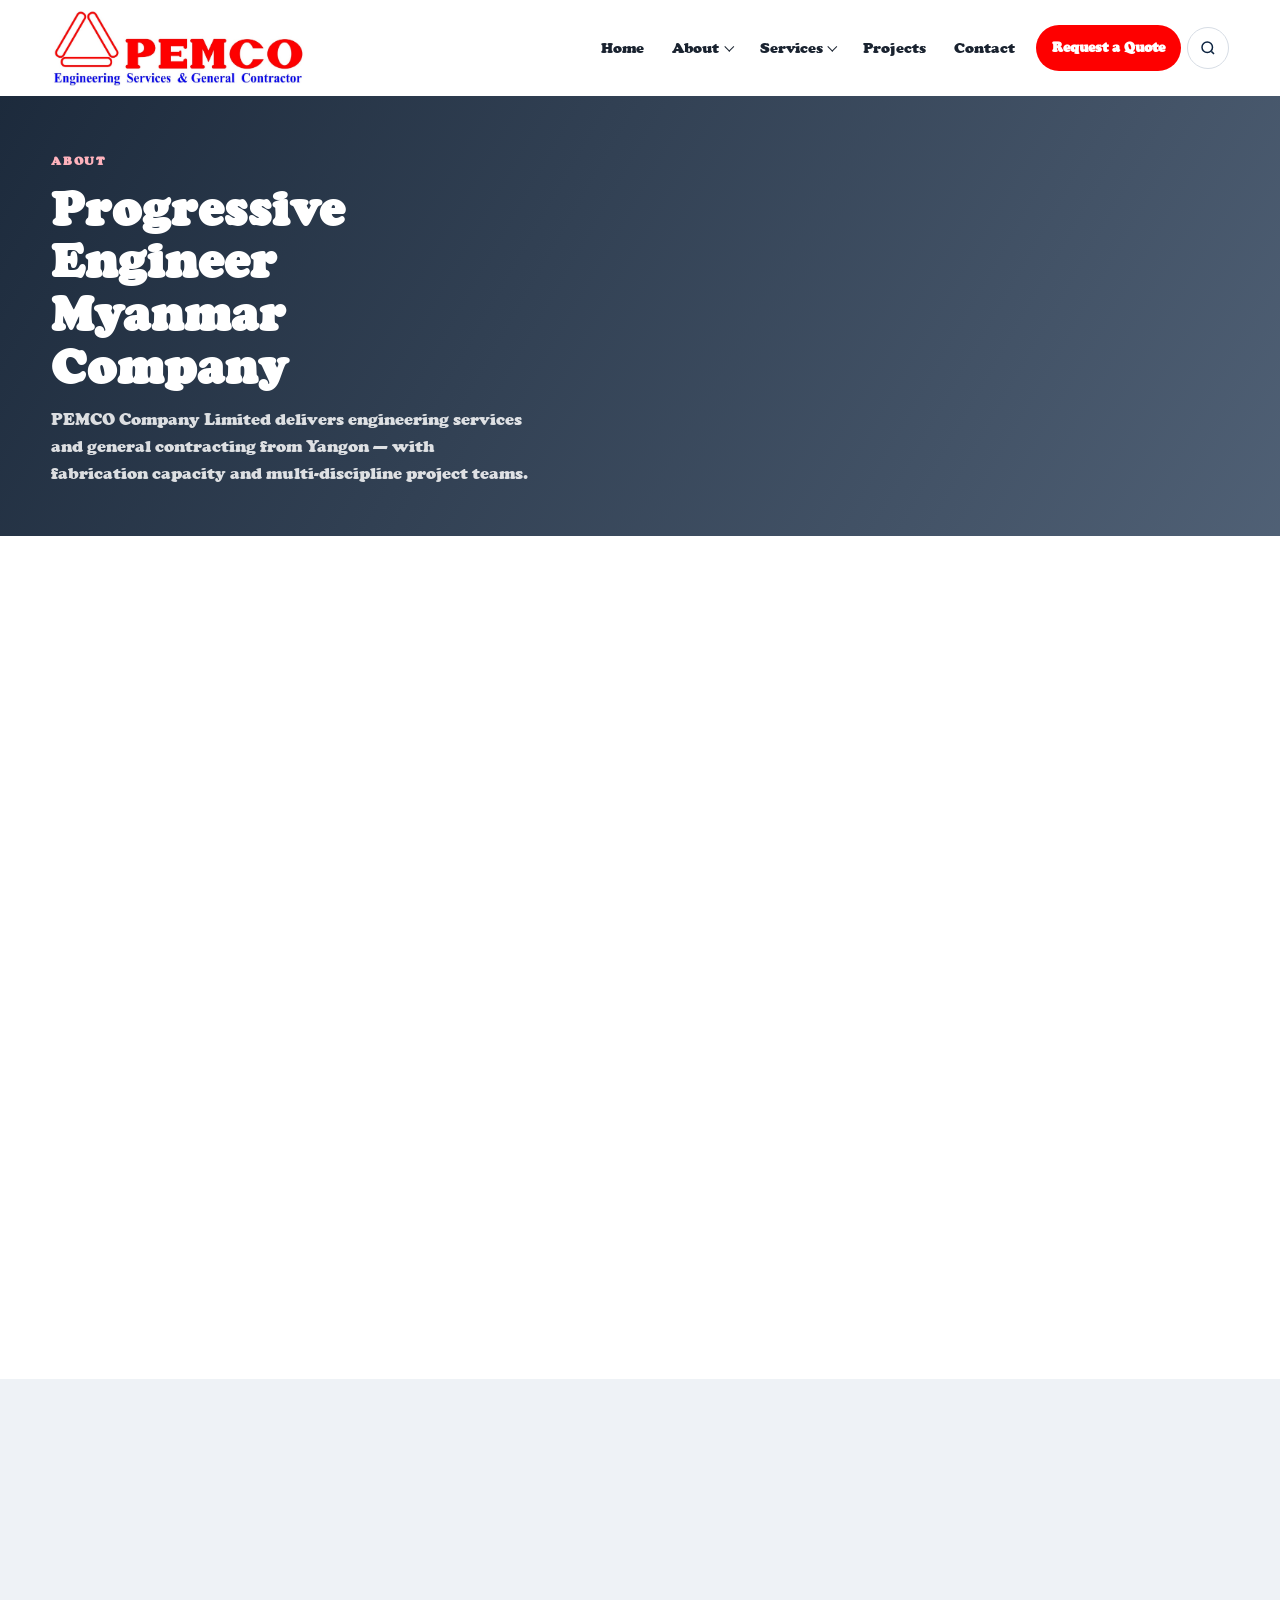
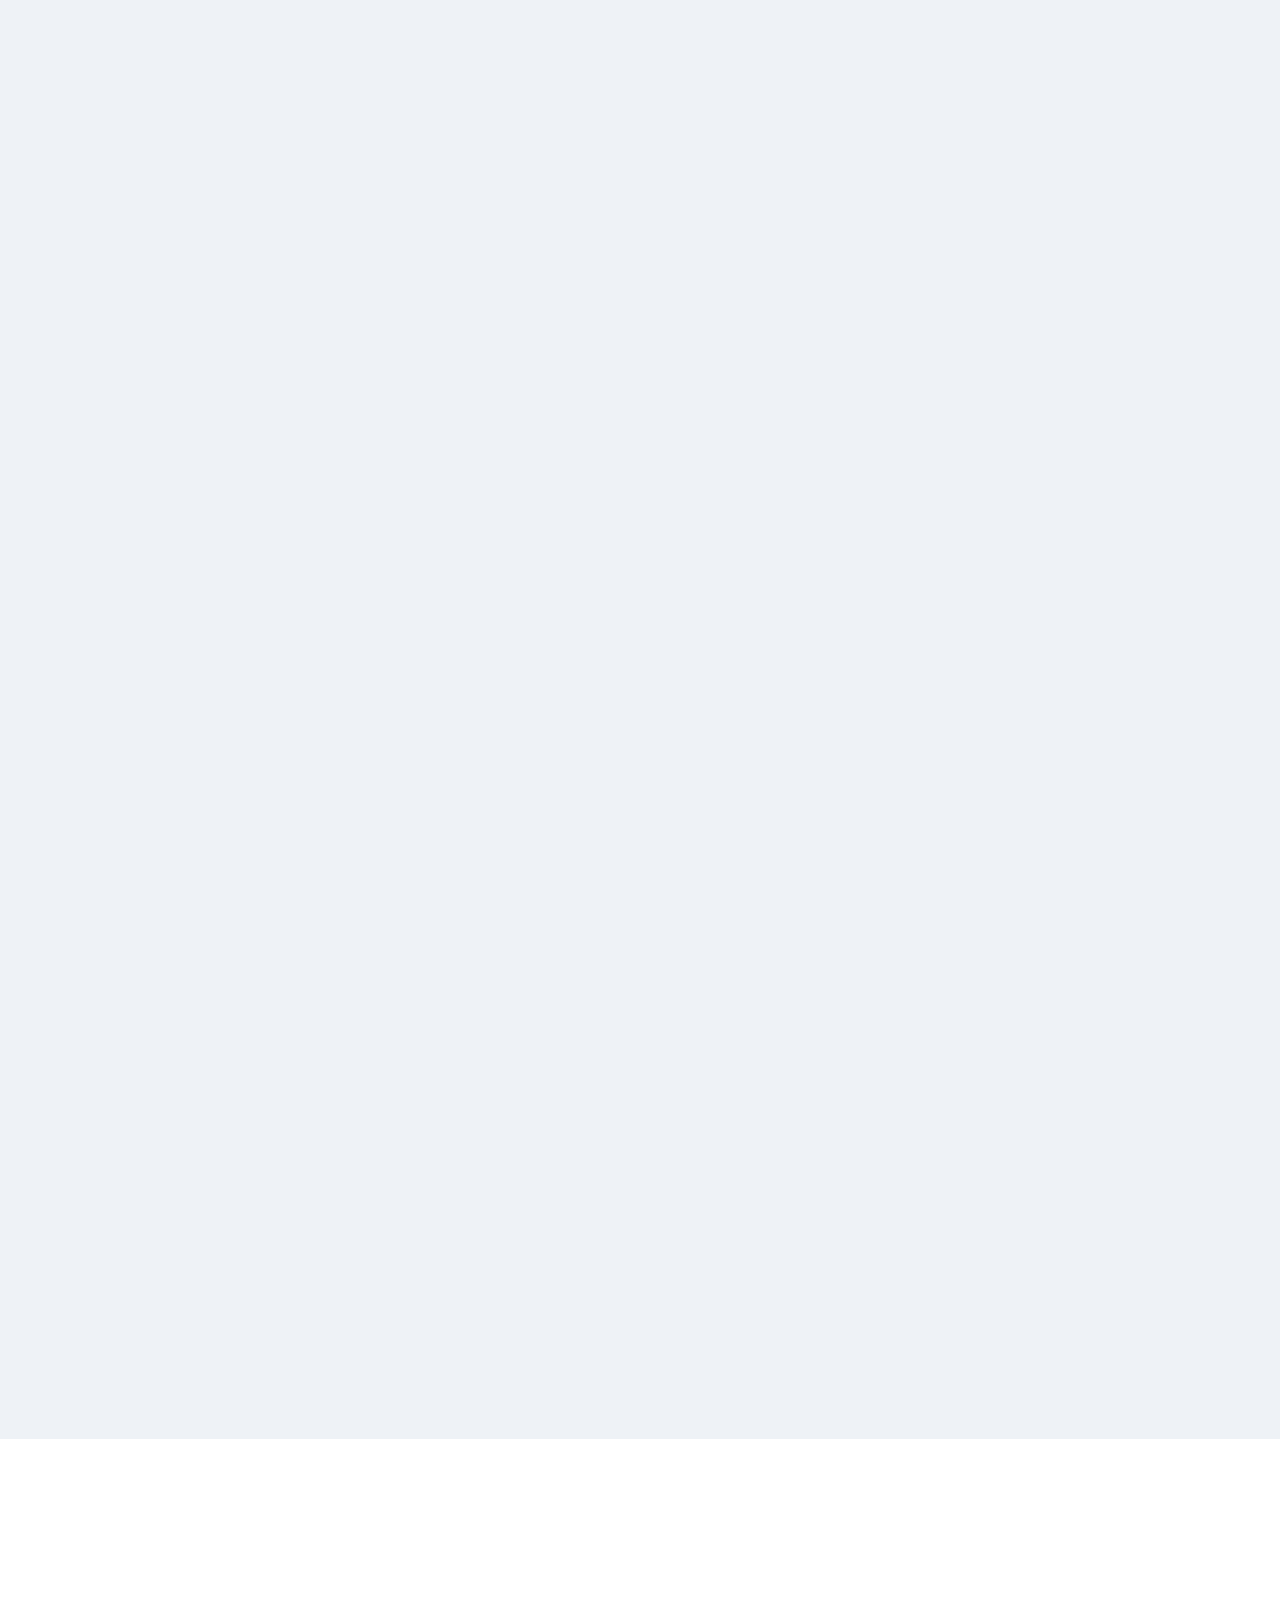
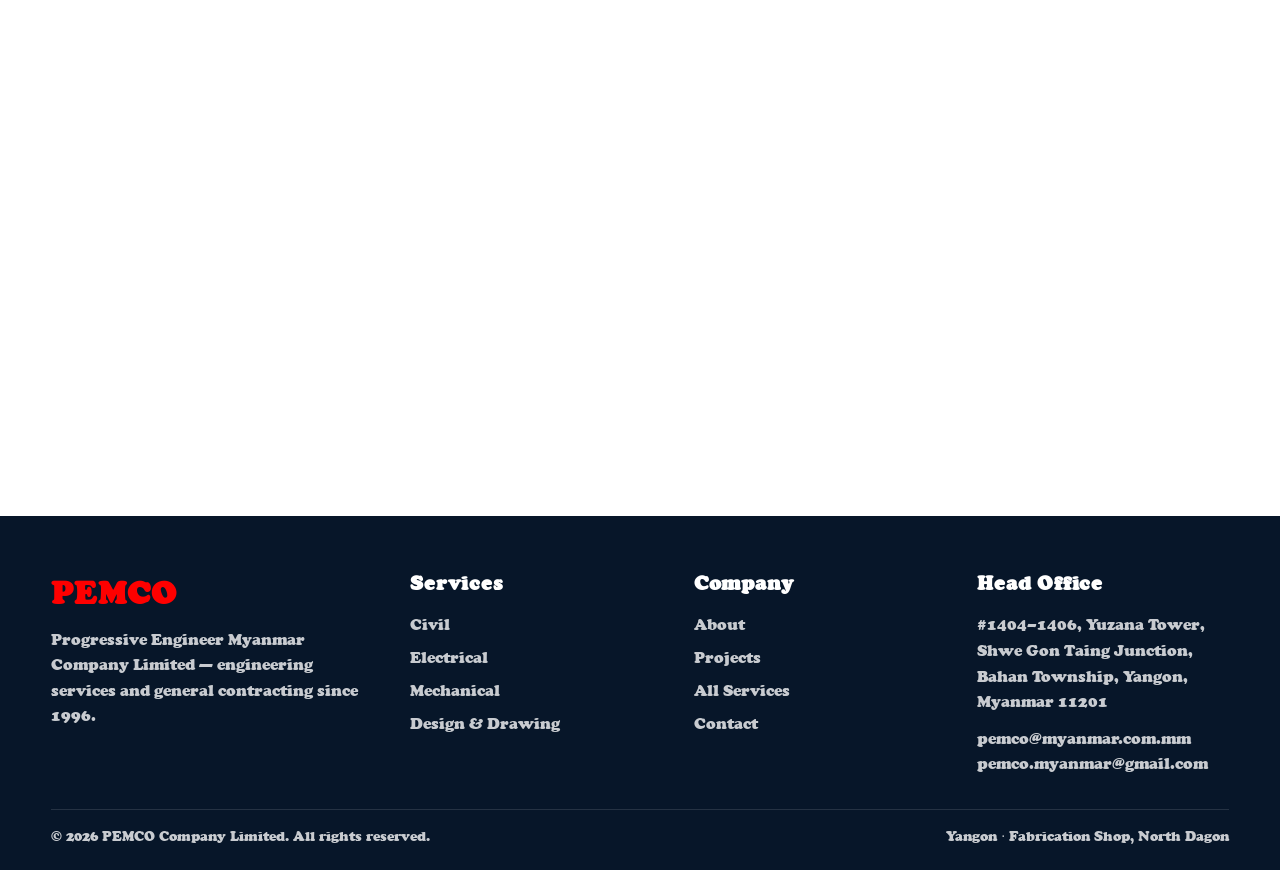
==== about.html @ da933e2b "Match Pam Gold logo red and Cooper Black typography. Sampled brand red #fe0000 from the logo JPG and" ====
<!DOCTYPE html>
<html lang="en">
<head>
<meta charset="UTF-8">
<meta name="viewport" content="width=device-width, initial-scale=1.0">
<title>About PEMCO | Progressive Engineer Myanmar Company</title>
<meta name="description" content="Learn about PEMCO Co., Ltd. — established 1996/1997 in Yangon with electrical, mechanical, civil, design, QS, and renovation capability.">
<link rel="stylesheet" href="assets/css/styles.css?v=20260921a">
</head>
<body>
<a class="sr-only" href="#main">Skip to content</a>
<header class="site-header">
  <div class="container nav-bar">
    <a class="brand" href="index.html" aria-label="PEMCO home">
      <img src="assets/images/pemco-brand-logo.JPG" alt="PEMCO - Engineering Services &amp; General Contractor">
    </a>
    <div class="nav-cluster">
      <nav aria-label="Primary">
        <ul class="nav-links">
          <li><a href="index.html" class="">Home</a></li>
          <li>
            <button type="button" data-dropdown aria-expanded="false" aria-haspopup="true">About <i class="chevron" aria-hidden="true"></i></button>
            <div class="dropdown" role="menu">
              <a href="about.html">Our Company</a>
              <a href="about.html#leadership">Leadership</a>
              <a href="about.html#facilities">Facilities</a>
            </div>
          </li>
          <li>
            <button type="button" data-dropdown aria-expanded="false" aria-haspopup="true" class="">Services <i class="chevron" aria-hidden="true"></i></button>
            <div class="mega" role="menu">
              <div class="mega-col">
                <h4>Core Disciplines</h4>
                <a href="civil.html">Civil Engineering</a>
                <a href="electrical.html">Electrical Engineering</a>
                <a href="mechanical.html">Mechanical Engineering</a>
                <a href="design-drawing.html">Design &amp; Drawing Services</a>
              </div>
              <div class="mega-col">
                <h4>Delivery</h4>
                <a href="quantity-surveyor.html">Quantity Surveyor Services</a>
                <a href="installation-repairs.html">Installation &amp; Repairs</a>
                <a href="renovation.html">Renovation</a>
                <a href="services.html">All Services</a>
              </div>
            </div>
          </li>
          <li><a href="projects.html" class="">Projects</a></li>
          <li><a href="contact.html" class="">Contact</a></li>
          <li><a class="cta-nav" href="contact.html">Request a Quote</a></li>
        </ul>
      </nav>
      <button class="icon-btn" type="button" data-search-open aria-label="Search site">
        <svg viewBox="0 0 24 24" fill="none" stroke="currentColor" stroke-width="2" aria-hidden="true"><circle cx="11" cy="11" r="7"/><path d="m20 20-3.5-3.5"/></svg>
      </button>
      <button class="icon-btn menu-toggle" type="button" aria-label="Open menu" aria-expanded="false">
        <svg viewBox="0 0 24 24" fill="none" stroke="currentColor" stroke-width="2" aria-hidden="true"><path d="M4 7h16M4 12h16M4 17h16"/></svg>
      </button>
    </div>
  </div>
</header>

<div class="search-overlay" aria-hidden="true">
  <div class="search-panel" role="dialog" aria-modal="true" aria-label="Site search">
    <div class="search-bar">
      <svg viewBox="0 0 24 24" fill="none" stroke="currentColor" stroke-width="2" aria-hidden="true"><circle cx="11" cy="11" r="7"/><path d="m20 20-3.5-3.5"/></svg>
      <input id="site-search" type="search" placeholder="Search services, projects, drawings…" autocomplete="off">
      <button class="search-close" type="button" data-search-close aria-label="Close search">✕</button>
    </div>
    <div id="search-results" class="search-results"></div>
  </div>
</div>

<main id="main">
  <section class="page-hero" style="--page-bg:url('../images/office.jpg')">
    <div class="container">
      <span class="eyebrow" style="color:#ffb3bd">About</span>
      <h1>Progressive Engineer Myanmar Company</h1>
      <p>PEMCO Company Limited delivers engineering services and general contracting from Yangon — with fabrication capacity and multi-discipline project teams.</p>
    </div>
  </section>

  <section class="section">
    <div class="container content-grid">
      <div class="content-block reveal">
        <h2>Company profile</h2>
        <p>PEMCO Co., Ltd. (Progressive Engineer Myanmar Company) was established in the mid-1990s and operates as an engineering services and general contractor serving industrial, commercial, power, and infrastructure clients.</p>
        <p>Our organization includes Construction, Electrical, Mechanical, Civil, Engineering Service, Renovation, Design &amp; Drawing, Quantity Surveying, Quality Control, and Safety Administration functions.</p>
        <ul class="detail-list">
          <li><b>01</b><span><strong>Company</strong><br>PEMCO Co., Ltd. (Progressive Engineer Myanmar Company)</span></li>
          <li><b>02</b><span><strong>Established</strong><br>1996 / 1997 · Yangon, Myanmar</span></li>
          <li><b>03</b><span><strong>Head Office</strong><br>#1404, 1405, 1406 Yuzana Tower, Shwe Gon Taing Junction, Bahan Township, Yangon 11201</span></li>
          <li><b>04</b><span><strong>Fabrication Shop</strong><br>E(12), D(14), Economic Development Zone, North Dagon Township, Yangon</span></li>
        </ul>
      </div>
      <aside class="side-panel reveal">
        <h3>Connect with PEMCO</h3>
        <p>Speak with our team about project delivery, fabrication, and multi-discipline engineering support.</p>
        <ul>
          <li>Head office in Bahan Township, Yangon</li>
          <li>Fabrication shop in North Dagon</li>
          <li>Multi-discipline project teams</li>
        </ul>
        <a class="btn btn-primary" href="contact.html">Contact leadership team</a>
      </aside>
    </div>
  </section>

  
  <section class="section section-tone" id="leadership">
    <div class="container">
      <div class="section-head reveal">
        <span class="eyebrow">Leadership</span>
        <h2>Board and management</h2>
        <p>PEMCO is guided by an experienced leadership team across construction and engineering delivery.</p>
      </div>
      <div class="leadership-grid">
        
        <article class="leader-card reveal">
          <div class="leader-photo">
            <img src="assets/images/leadership/U Nay Soe Aung.jpg" alt="U Nay Soe Aung" loading="lazy">
          </div>
          <h3>U Nay Soe Aung</h3>
          <p class="leader-title">Managing Director</p>
        </article>
        <article class="leader-card reveal">
          <div class="leader-photo">
            <img src="assets/images/leadership/U Aung Ko.jpg" alt="U Aung Ko" loading="lazy">
          </div>
          <h3>U Aung Ko</h3>
          <p class="leader-title">General Manager</p>
        </article>
        <article class="leader-card reveal">
          <div class="leader-photo">
            <img src="assets/images/leadership/U Yin Sein.jpg" alt="U Yin Sein" loading="lazy">
          </div>
          <h3>U Yin Sein</h3>
          <p class="leader-title">Board of Director</p>
        </article>
        <article class="leader-card reveal">
          <div class="leader-photo">
            <img src="assets/images/leadership/U Aung Aung Kyaw.jpg" alt="U Aung Aung Kyaw" loading="lazy">
          </div>
          <h3>U Aung Aung Kyaw</h3>
          <p class="leader-title">Board of Director</p>
        </article>
        <article class="leader-card reveal">
          <div class="leader-photo">
            <img src="assets/images/leadership/U Ye Htut Aye.jpg" alt="U Ye Htut Aye" loading="lazy">
          </div>
          <h3>U Ye Htut Aye</h3>
          <p class="leader-title">Board of Director</p>
        </article>
        <article class="leader-card reveal">
          <div class="leader-photo">
            <img src="assets/images/leadership/U Khin Maung Lin.jpg" alt="U Khin Maung Lin" loading="lazy">
          </div>
          <h3>U Khin Maung Lin</h3>
          <p class="leader-title">Board of Director</p>
        </article>
        <article class="leader-card reveal">
          <div class="leader-photo">
            <img src="assets/images/leadership/U Htun Htun Oo.jpg" alt="U Htun Htun Oo" loading="lazy">
          </div>
          <h3>U Htun Htun Oo</h3>
          <p class="leader-title">Board of Director</p>
        </article>
        <article class="leader-card reveal">
          <div class="leader-photo">
            <img src="assets/images/leadership/U Saw Yan Aung Thein.jpg" alt="U Saw Yan Aung Thein" loading="lazy">
          </div>
          <h3>U Saw Yan Aung Thein</h3>
          <p class="leader-title">Board of Director</p>
        </article>
        <article class="leader-card reveal">
          <div class="leader-photo">
            <img src="assets/images/leadership/U Ko Ko Naing.jpg" alt="U Ko Ko Naing" loading="lazy">
          </div>
          <h3>U Ko Ko Naing</h3>
          <p class="leader-title">Board of Director</p>
        </article>
      </div>
    </div>
  </section>


  <section class="section" id="facilities">
    <div class="container split">
      <div class="split-media reveal" style="background-image:url('assets/images/hero.jpg')"></div>
      <div class="split-copy reveal">
        <span class="eyebrow">Facilities</span>
        <h2>Office, fabrication, and site delivery</h2>
        <p>Head office operations in Bahan Township support project management, design, QS, and commercial coordination.</p>
        <p>Our North Dagon fabrication shop supports steel structure, tank, and related mechanical fabrication ahead of site installation.</p>
        <ul class="split-list">
          <li>Head Office tel: +95-1-559678 / 559751 / 554885</li>
          <li>Additional lines: +95-1-558446 · +95-9-454241563 · +95-9-977126591</li>
          <li>Fabrication shop tel: +95-1-586054</li>
          <li>Email: pemco@myanmar.com.mm · pemco.myanmar@gmail.com</li>
        </ul>
      </div>
    </div>
  </section>
</main>

<footer class="site-footer">
  <div class="container footer-grid">
    <div class="footer-brand">
      <strong>PEMCO</strong>
      <p>Progressive Engineer Myanmar Company Limited — engineering services and general contracting since 1996.</p>
    </div>
    <div>
      <h3>Services</h3>
      <div class="footer-links">
        <a href="civil.html">Civil</a>
        <a href="electrical.html">Electrical</a>
        <a href="mechanical.html">Mechanical</a>
        <a href="design-drawing.html">Design &amp; Drawing</a>
      </div>
    </div>
    <div>
      <h3>Company</h3>
      <div class="footer-links">
        <a href="about.html">About</a>
        <a href="projects.html">Projects</a>
        <a href="services.html">All Services</a>
        <a href="contact.html">Contact</a>
      </div>
    </div>
    <div>
      <h3>Head Office</h3>
      <p>#1404–1406, Yuzana Tower, Shwe Gon Taing Junction, Bahan Township, Yangon, Myanmar 11201</p>
      <p style="margin-top:.7rem"><a href="mailto:pemco@myanmar.com.mm">pemco@myanmar.com.mm</a><br><a href="mailto:pemco.myanmar@gmail.com">pemco.myanmar@gmail.com</a></p>
    </div>
  </div>
  <div class="container footer-bottom">
    <span>© 2026 PEMCO Company Limited. All rights reserved.</span>
    <span>Yangon · Fabrication Shop, North Dagon</span>
  </div>
</footer>

<div class="project-modal" id="project-modal" aria-hidden="true" role="dialog" aria-modal="true" aria-label="Project photo gallery">
  <div class="project-modal-backdrop" data-modal-close></div>
  <div class="project-modal-dialog">
    <div class="project-modal-header">
      <div class="project-modal-info">
        <h3 id="project-modal-title">Project Title</h3>
        <p id="project-modal-desc">Project Description</p>
      </div>
      <div class="project-modal-actions">
        <span class="project-modal-counter" id="project-modal-counter">1 / 1</span>
        <button class="project-modal-close" type="button" data-modal-close aria-label="Close photo gallery">✕</button>
      </div>
    </div>
    <div class="project-modal-body">
      <button class="project-modal-nav prev" type="button" id="project-modal-prev" aria-label="Previous photo">
        <svg viewBox="0 0 24 24" fill="none" stroke="currentColor" stroke-width="2" aria-hidden="true"><path d="M15 18l-6-6 6-6"/></svg>
      </button>
      <div class="project-modal-stage" id="project-modal-stage">
        <img id="project-modal-img" src="" alt="Project photo">
      </div>
      <button class="project-modal-nav next" type="button" id="project-modal-next" aria-label="Next photo">
        <svg viewBox="0 0 24 24" fill="none" stroke="currentColor" stroke-width="2" aria-hidden="true"><path d="M9 18l6-6-6-6"/></svg>
      </button>
    </div>
    <div class="project-modal-footer">
      <div class="project-modal-thumbs" id="project-modal-thumbs"></div>
    </div>
  </div>
</div>

<script src="assets/js/search-data.js"></script>
<script src="assets/js/main.js?v=20260829b"></script>
</body>
</html>
---- assets/css/styles.css ----
/* PEMCO Engineering — site styles */
@font-face {
  font-family: "Cooper Black";
  font-style: normal;
  font-weight: 400;
  font-display: swap;
  src: local("Cooper Black"), url("../fonts/CooperBlack.woff") format("woff");
}

:root {
  --navy: #0c2340;
  --navy-deep: #071629;
  --navy-mid: #16365f;
  --red: #fe0000;
  --red-dark: #c60000;
  --steel: #5b6b7c;
  --ink: #1a2330;
  --muted: #5f6d7b;
  --line: #d7dde5;
  --fog: #eef2f6;
  --white: #ffffff;
  --sand: #f7f5f2;
  --max: 1180px;
  --header-h: 96px;
  --radius: 4px;
  --ease: cubic-bezier(.22, 1, .36, 1);
  --shadow: 0 18px 40px rgba(7, 22, 41, .14);
  --font-display: "Cooper Black", "Cooper Bt", Georgia, serif;
  --font-body: "Cooper Black", "Cooper Bt", Georgia, serif;
}

*,
*::before,
*::after {
  box-sizing: border-box;
  margin: 0;
  padding: 0;
}

html {
  scroll-behavior: smooth;
}

body {
  font-family: var(--font-body);
  color: var(--ink);
  background: var(--white);
  line-height: 1.6;
  overflow-x: hidden;
}

img {
  max-width: 100%;
  display: block;
}

a {
  color: inherit;
  text-decoration: none;
}

button,
input,
textarea,
select {
  font: inherit;
}

ul {
  list-style: none;
}

.container {
  width: min(92%, var(--max));
  margin-inline: auto;
}

.sr-only {
  position: absolute;
  width: 1px;
  height: 1px;
  padding: 0;
  margin: -1px;
  overflow: hidden;
  clip: rect(0, 0, 0, 0);
  border: 0;
}

/* Header */
.site-header {
  position: fixed;
  inset: 0 0 auto;
  z-index: 1000;
  height: var(--header-h);
  background: var(--white);
  border-bottom: 1px solid transparent;
  transition: border-color .25s ease, box-shadow .25s ease;
  animation: header-drop 0.8s cubic-bezier(0.16, 1, 0.3, 1) forwards;
}

@keyframes header-drop {
  from {
    transform: translateY(-100%);
    opacity: 0;
  }
  to {
    transform: translateY(0);
    opacity: 1;
  }
}

.site-header.is-scrolled {
  border-bottom-color: var(--line);
  box-shadow: 0 8px 24px rgba(7, 22, 41, .06);
}

.nav-bar {
  height: var(--header-h);
  display: flex;
  align-items: center;
  justify-content: space-between;
  gap: 1rem;
}

.brand {
  display: flex;
  align-items: center;
  gap: .7rem;
  min-width: 0;
}

.brand img {
  height: 76px;
  width: auto;
  max-width: 320px;
  object-fit: contain;
  display: block;
  background: transparent;
}

.brand-text {
  display: flex;
  flex-direction: column;
  line-height: 1.05;
}

.brand-text strong {
  font-family: var(--font-display);
  font-size: 1.85rem;
  font-weight: 700;
  letter-spacing: .04em;
  color: var(--red);
}

.brand-text span {
  font-size: .68rem;
  color: var(--navy);
  font-weight: 600;
  letter-spacing: .02em;
}

.nav-cluster {
  display: flex;
  align-items: center;
  gap: .35rem;
}

.nav-links {
  display: flex;
  align-items: center;
  gap: .15rem;
}

.nav-links > li {
  position: relative;
}

.nav-links a,
.nav-links button {
  display: inline-flex;
  align-items: center;
  gap: .35rem;
  padding: .55rem .8rem;
  border: 0;
  background: none;
  color: var(--ink);
  font-size: .95rem;
  font-weight: 500;
  cursor: pointer;
  transition: color .2s ease;
}

.nav-links a:hover,
.nav-links button:hover,
.nav-links a.is-active,
.nav-links .has-open > button {
  color: var(--red);
}

.chevron {
  width: .45rem;
  height: .45rem;
  border-right: 1.5px solid currentColor;
  border-bottom: 1.5px solid currentColor;
  transform: rotate(45deg) translateY(-1px);
  transition: transform .2s ease;
}

.has-open .chevron {
  transform: rotate(225deg) translateY(-1px);
}

.dropdown,
.mega {
  position: absolute;
  top: calc(100% + .4rem);
  left: 0;
  min-width: 220px;
  background: var(--white);
  border: 1px solid var(--line);
  box-shadow: var(--shadow);
  padding: .7rem;
  opacity: 0;
  visibility: hidden;
  transform: translateY(.4rem);
  transition: opacity .2s ease, transform .2s var(--ease), visibility .2s;
  z-index: 20;
}

.mega {
  left: auto;
  right: 0;
  width: min(720px, 82vw);
  display: grid;
  grid-template-columns: repeat(2, 1fr);
  gap: .4rem 1.2rem;
  padding: 1rem 1.1rem;
}

.dropdown.open,
.mega.open {
  opacity: 1;
  visibility: visible;
  transform: translateY(0);
}

.dropdown a,
.mega a {
  display: block;
  padding: .55rem .65rem;
  font-size: .92rem;
  color: var(--ink);
  border-radius: var(--radius);
}

.dropdown a:hover,
.mega a:hover {
  background: var(--fog);
  color: var(--red);
}

.mega-col h4 {
  font-family: var(--font-display);
  font-size: 1rem;
  letter-spacing: .06em;
  text-transform: uppercase;
  color: var(--red);
  padding: .35rem .65rem .5rem;
}

.icon-btn {
  width: 42px;
  height: 42px;
  border: 1px solid var(--line);
  background: var(--white);
  color: var(--navy);
  display: inline-grid;
  place-items: center;
  cursor: pointer;
  border-radius: 999px;
  transition: background .2s ease, color .2s ease, border-color .2s ease;
}

.icon-btn:hover,
.icon-btn[aria-expanded="true"] {
  background: var(--navy);
  border-color: var(--navy);
  color: var(--white);
}

.icon-btn svg {
  width: 18px;
  height: 18px;
}

.menu-toggle {
  display: none;
}

.nav-links .cta-nav {
  display: inline-flex;
  align-items: center;
  margin-left: .35rem;
  padding: .7rem 1rem;
  background: var(--red);
  color: var(--white);
  font-weight: 600;
  font-size: .9rem;
  border-radius: 999px;
  transition: background .2s ease, color .2s ease;
}

.nav-links .cta-nav:hover,
.nav-links .cta-nav:focus-visible {
  background: var(--red-dark);
  color: var(--white);
}

/* Search overlay */
.search-overlay {
  position: fixed;
  inset: 0;
  z-index: 1200;
  background: rgba(7, 22, 41, .72);
  backdrop-filter: blur(6px);
  display: none;
  padding: 8vh 1.2rem 2rem;
}

.search-overlay.open {
  display: block;
}

.search-panel {
  width: min(760px, 100%);
  margin: 0 auto;
  background: var(--white);
  border-radius: 8px;
  overflow: hidden;
  box-shadow: var(--shadow);
  animation: rise .35s var(--ease);
}

@keyframes rise {
  from { opacity: 0; transform: translateY(12px); }
  to { opacity: 1; transform: translateY(0); }
}

.search-bar {
  display: flex;
  align-items: center;
  gap: .75rem;
  padding: 1rem 1.1rem;
  border-bottom: 1px solid var(--line);
}

.search-bar svg {
  width: 20px;
  height: 20px;
  color: var(--muted);
  flex-shrink: 0;
}

.search-bar input {
  flex: 1;
  border: 0;
  outline: none;
  font-size: 1.05rem;
  color: var(--ink);
  background: transparent;
}

.search-close {
  border: 0;
  background: var(--fog);
  color: var(--ink);
  width: 34px;
  height: 34px;
  border-radius: 999px;
  cursor: pointer;
}

.search-results {
  max-height: min(55vh, 480px);
  overflow: auto;
  padding: .5rem;
}

.search-hint,
.search-empty {
  padding: 1.2rem;
  color: var(--muted);
  font-size: .95rem;
}

.search-item {
  display: block;
  padding: .85rem 1rem;
  border-radius: 6px;
  transition: background .15s ease;
}

.search-item:hover,
.search-item:focus-visible {
  background: var(--fog);
  outline: none;
}

.search-item strong {
  display: block;
  color: var(--navy);
  margin-bottom: .2rem;
}

.search-item span {
  color: var(--muted);
  font-size: .9rem;
}

.search-item em {
  font-style: normal;
  color: var(--red);
}

/* Buttons */
.btn {
  display: inline-flex;
  align-items: center;
  justify-content: center;
  gap: .5rem;
  padding: .95rem 1.35rem;
  border-radius: 999px;
  font-weight: 600;
  font-size: .95rem;
  border: 1px solid transparent;
  transition: transform .2s var(--ease), background .2s ease, color .2s ease, border-color .2s ease;
}

.btn:hover {
  transform: translateY(-1px);
}

.btn-primary {
  background: var(--red);
  color: var(--white);
}

.btn-primary:hover {
  background: var(--red-dark);
}

.btn-secondary {
  background: transparent;
  color: var(--white);
  border-color: rgba(255, 255, 255, .55);
}

.btn-secondary:hover {
  background: var(--white);
  color: var(--navy);
}

.btn-outline {
  background: transparent;
  color: var(--navy);
  border-color: var(--navy);
}

.btn-outline:hover {
  background: var(--navy);
  color: var(--white);
}

/* Hero */
.hero {
  position: relative;
  min-height: 100vh;
  min-height: 100svh;
  display: grid;
  align-items: end;
  color: var(--white);
  overflow: hidden;
}

.hero-media {
  position: absolute;
  inset: 0;
  background: center / cover no-repeat url("../images/hero-home.jpg");
  transform: scale(1.04);
  animation: hero-media-intro 1.4s cubic-bezier(0.16, 1, 0.3, 1) forwards, kenburns 18s ease-in-out 1.4s infinite alternate;
}

@keyframes hero-media-intro {
  from {
    opacity: 0;
    transform: scale(1.15);
  }
  to {
    opacity: 1;
    transform: scale(1.04);
  }
}

@keyframes kenburns {
  from { transform: scale(1.04) translateY(0); }
  to { transform: scale(1.12) translateY(-1.5%); }
}

.hero-media::after {
  content: "";
  position: absolute;
  inset: 0;
  background:
    linear-gradient(120deg, rgba(7, 22, 41, .88) 0%, rgba(7, 22, 41, .55) 48%, rgba(7, 22, 41, .28) 100%),
    linear-gradient(to top, rgba(7, 22, 41, .7), transparent 42%);
}

.hero-content {
  position: relative;
  z-index: 1;
  width: min(92%, var(--max));
  margin: 0 auto;
  padding: calc(var(--header-h) + 4.5rem) 0 4.5rem;
  max-width: 720px;
  margin-left: max(4%, calc((100% - var(--max)) / 2));
}

.hero .eyebrow {
  animation: come-out-down 1.0s cubic-bezier(0.16, 1, 0.3, 1) 0.15s backwards;
}

.hero-brand {
  font-family: var(--font-display);
  font-size: clamp(3rem, 8vw, 5.4rem);
  font-weight: 700;
  letter-spacing: .04em;
  color: var(--white);
  line-height: .95;
  margin-bottom: .85rem;
  animation: come-out-up 1.1s cubic-bezier(0.16, 1, 0.3, 1) 0.15s backwards;
}

.hero-brand span {
  color: #ffb3bd;
  display: block;
  font-size: .34em;
  letter-spacing: .18em;
  margin-top: .55rem;
  font-weight: 500;
}

.hero h1 {
  font-family: var(--font-display);
  font-size: clamp(1.8rem, 4.2vw, 2.7rem);
  font-weight: 600;
  letter-spacing: .02em;
  line-height: 1.15;
  max-width: 14ch;
  margin-bottom: 1rem;
  animation: come-out-up 1.1s cubic-bezier(0.16, 1, 0.3, 1) 0.30s backwards;
}

.hero p {
  font-size: 1.05rem;
  max-width: 38ch;
  color: rgba(255, 255, 255, .88);
  margin-bottom: 1.6rem;
  animation: come-out-up 1.1s cubic-bezier(0.16, 1, 0.3, 1) 0.45s backwards;
}

.hero-actions {
  display: flex;
  flex-wrap: wrap;
  gap: .75rem;
  animation: come-out-up 1.1s cubic-bezier(0.16, 1, 0.3, 1) 0.60s backwards;
}

.hero-meta {
  margin-top: 2.2rem;
  display: flex;
  flex-wrap: wrap;
  gap: 1.4rem 2rem;
  font-size: .88rem;
  color: rgba(255, 255, 255, .78);
  letter-spacing: .04em;
  text-transform: uppercase;
  animation: come-out-up 1.1s cubic-bezier(0.16, 1, 0.3, 1) 0.75s backwards;
}

@keyframes come-out-up {
  from {
    opacity: 0;
    transform: translateY(40px);
  }
  to {
    opacity: 1;
    transform: translateY(0);
  }
}

@keyframes come-out-down {
  from {
    opacity: 0;
    transform: translateY(-30px);
  }
  to {
    opacity: 1;
    transform: translateY(0);
  }
}

.hero-meta strong {
  display: block;
  color: var(--white);
  font-size: 1.35rem;
  font-family: var(--font-display);
  letter-spacing: .03em;
  text-transform: none;
}

/* Sections */
.section {
  padding: clamp(3.5rem, 7vw, 6rem) 0;
}

.section-head {
  max-width: 640px;
  margin-bottom: 2.2rem;
}

.eyebrow {
  display: inline-block;
  font-size: .78rem;
  font-weight: 700;
  letter-spacing: .14em;
  text-transform: uppercase;
  color: var(--red);
  margin-bottom: .65rem;
}

.section-head h2,
.page-hero h1,
.content-block h2 {
  font-family: var(--font-display);
  font-size: clamp(2rem, 4vw, 3rem);
  line-height: 1.1;
  letter-spacing: .02em;
  color: var(--navy);
  font-weight: 700;
}

.section-head p,
.lead {
  margin-top: .85rem;
  color: var(--muted);
  font-size: 1.05rem;
}

.section-tone {
  background: var(--fog);
}

.section-dark {
  background:
    linear-gradient(135deg, rgba(7, 22, 41, .78), rgba(12, 35, 64, .68)),
    center / cover no-repeat url("../images/track-record-bg.jpg");
  color: var(--white);
}

.section-dark .section-head h2,
.section-dark .eyebrow {
  color: var(--white);
}

.section-dark .eyebrow {
  color: #ffb3bd;
}

.section-dark .section-head p {
  color: rgba(255, 255, 255, .78);
}

/* Capability grid */
.capability-grid {
  display: grid;
  grid-template-columns: repeat(3, 1fr);
  gap: 1rem;
}

.capability {
  position: relative;
  min-height: 300px;
  overflow: hidden;
  color: var(--white);
  display: block;
  background: var(--navy-deep);
}

.capability > img {
  position: absolute;
  inset: 0;
  width: 100%;
  height: 100%;
  object-fit: cover;
  transition: transform .7s var(--ease);
}

.capability::after {
  content: "";
  position: absolute;
  inset: 0;
  background: linear-gradient(180deg, rgba(7, 22, 41, .18) 10%, rgba(7, 22, 41, .78) 68%, rgba(7, 22, 41, .92));
  z-index: 1;
}

.capability:hover > img {
  transform: scale(1.06);
}

.capability-body {
  position: absolute;
  inset: auto 0 0;
  padding: 1.35rem 1.25rem 1.4rem;
  z-index: 2;
}

.capability-body span {
  display: inline-block;
  font-size: .72rem;
  letter-spacing: .12em;
  text-transform: uppercase;
  color: #ffb3bd;
  margin-bottom: .4rem;
}

.capability-body h3 {
  font-family: var(--font-display);
  font-size: 1.7rem;
  letter-spacing: .03em;
  margin-bottom: .35rem;
}

.capability-body p {
  color: rgba(255, 255, 255, .88);
  font-size: .92rem;
  max-width: 28ch;
}

/* Detail page photo gallery */
.photo-gallery {
  margin: 0;
}

.photo-gallery h2 {
  font-family: var(--font-display);
  font-size: clamp(1.8rem, 3vw, 2.4rem);
  color: var(--navy);
  margin-bottom: .35rem;
}

.photo-gallery .gallery-lead {
  color: var(--muted);
  font-size: 1rem;
  margin-bottom: 1.4rem;
  max-width: 46ch;
}

.gallery-grid {
  display: grid;
  grid-template-columns: repeat(2, 1fr);
  gap: .85rem;
}

/* Clear showcase: one wide feature, then even pairs */
.gallery-grid.gallery-stack {
  grid-template-columns: repeat(2, 1fr);
  gap: .85rem;
}

.gallery-grid figure {
  margin: 0;
  overflow: hidden;
  background: #d9e0e8;
  position: relative;
  aspect-ratio: 16 / 10;
}

.gallery-grid.gallery-stack figure:first-child {
  grid-column: 1 / -1;
  aspect-ratio: 21 / 9;
}

/* 3 on first row, 2 on second — show full drawing, aligned labels */
.gallery-grid.gallery-3-2 {
  grid-template-columns: repeat(6, 1fr);
  gap: 1.1rem .85rem;
  align-items: stretch;
}

.gallery-grid.gallery-3-2 figure {
  grid-column: span 2;
  aspect-ratio: auto;
  height: 100%;
  min-height: 0;
  overflow: hidden;
  background: #fff;
  border: 1px solid var(--line);
  display: grid;
  grid-template-rows: 1fr auto;
}

.gallery-grid.gallery-3-2 figure:nth-child(n + 4) {
  grid-column: span 3;
}

.gallery-grid.gallery-3-2 img {
  width: 100%;
  height: 100%;
  min-height: 240px;
  object-fit: contain;
  object-position: center;
  background: #fff;
}

.gallery-grid.gallery-3-2 figcaption {
  position: static;
  padding: .7rem .85rem;
  color: var(--navy);
  background: var(--fog);
  font-size: .9rem;
  font-weight: 600;
  line-height: 1.3;
  min-height: 2.8rem;
  display: flex;
  align-items: center;
}

.gallery-actions {
  margin-top: 1.5rem;
  display: flex;
  justify-content: center;
}

.gallery-grid img {
  width: 100%;
  height: 100%;
  object-fit: cover;
  display: block;
}

.gallery-grid figcaption {
  position: absolute;
  left: 0;
  right: 0;
  bottom: 0;
  padding: 1.6rem .95rem .85rem;
  font-size: .92rem;
  font-weight: 500;
  letter-spacing: .01em;
  color: #fff;
  background: linear-gradient(180deg, transparent 0%, rgba(7, 22, 41, .82) 100%);
}

/* Split */
.split {
  display: grid;
  grid-template-columns: 1.05fr .95fr;
  gap: clamp(1.5rem, 4vw, 3.5rem);
  align-items: center;
}

.split-media {
  min-height: 420px;
  background: center / cover no-repeat;
  position: relative;
}

.split-media::after {
  content: "";
  position: absolute;
  inset: auto 0 0 auto;
  width: 38%;
  height: 8px;
  background: var(--red);
}

.split-copy h2 {
  font-family: var(--font-display);
  font-size: clamp(2rem, 3.5vw, 2.8rem);
  color: var(--navy);
  line-height: 1.1;
  margin-bottom: 1rem;
}

.split-copy p + p {
  margin-top: .9rem;
}

.split-copy p {
  color: var(--muted);
}

.split-list {
  margin: 1.3rem 0 1.6rem;
  display: grid;
  gap: .65rem;
}

.split-list li {
  position: relative;
  padding-left: 1.15rem;
  color: var(--ink);
}

.split-list li::before {
  content: "";
  position: absolute;
  left: 0;
  top: .7em;
  width: .55rem;
  height: 2px;
  background: var(--red);
}

/* Stats */
.stats {
  display: grid;
  grid-template-columns: repeat(4, 1fr);
  gap: 1rem;
  margin-top: 2rem;
}

.stat {
  padding: 1.25rem 1.1rem;
  border-top: 2px solid var(--red);
  background: rgba(255, 255, 255, .06);
}

.stat strong {
  display: block;
  font-family: var(--font-display);
  font-size: 2.4rem;
  line-height: 1;
  margin-bottom: .35rem;
}

.stat span {
  color: rgba(255, 255, 255, .75);
  font-size: .92rem;
}

/* Services list */
.service-board {
  display: grid;
  grid-template-columns: repeat(2, 1fr);
  gap: 1rem;
}

.service-card {
  display: grid;
  grid-template-rows: 4px 1fr;
  gap: 0;
  padding: 0;
  background: var(--white);
  border: 1px solid var(--line);
  overflow: hidden;
  transition: border-color .2s ease, transform .2s var(--ease);
}

.service-card::before {
  content: "";
  background: var(--red);
}

.service-card:hover {
  border-color: var(--navy);
  transform: translateY(-2px);
}

.service-card img {
  width: 100%;
  height: 180px;
  object-fit: cover;
}

.service-card > div {
  padding: 1.1rem 1.15rem 1.25rem;
}

.service-card h3 {
  font-family: var(--font-display);
  font-size: 1.55rem;
  color: var(--navy);
  letter-spacing: .02em;
  margin-bottom: .35rem;
}

.service-card p {
  color: var(--muted);
  font-size: .93rem;
  margin-bottom: .7rem;
}

.service-card .link {
  color: var(--red);
  font-weight: 600;
  font-size: .9rem;
}

/* Projects */
.project-grid {
  display: grid;
  grid-template-columns: repeat(3, 1fr);
  gap: 1rem;
}

.project-tile {
  position: relative;
  min-height: 260px;
  overflow: hidden;
  color: var(--white);
  cursor: pointer;
  border-radius: var(--radius);
  outline: none;
}

.project-tile img {
  width: 100%;
  height: 100%;
  object-fit: cover;
  position: absolute;
  inset: 0;
  transition: transform .5s cubic-bezier(0.16, 1, 0.3, 1);
}

.project-tile:hover img,
.project-tile:focus-visible img {
  transform: scale(1.06);
}

.project-tile:focus-visible {
  box-shadow: 0 0 0 3px var(--red);
}

.project-tile-badge {
  position: absolute;
  top: .85rem;
  right: .85rem;
  z-index: 2;
  display: inline-flex;
  align-items: center;
  gap: .35rem;
  padding: .3rem .65rem;
  border-radius: 999px;
  background: rgba(7, 22, 41, .82);
  backdrop-filter: blur(8px);
  -webkit-backdrop-filter: blur(8px);
  border: 1px solid rgba(255, 255, 255, .18);
  color: var(--white);
  font-size: .78rem;
  font-weight: 600;
  letter-spacing: .02em;
  transition: background .25s ease, border-color .25s ease, transform .25s ease;
}

.project-tile:hover .project-tile-badge {
  background: rgba(200, 16, 46, .92);
  border-color: var(--red);
  transform: translateY(-1px);
}

.project-tile-badge svg {
  width: .9rem;
  height: .9rem;
}

.project-tile figcaption {
  position: absolute;
  inset: auto 0 0;
  padding: 1.2rem;
  background: linear-gradient(transparent, rgba(7, 22, 41, .94));
  z-index: 2;
  transition: padding-bottom .25s ease;
}

.project-tile:hover figcaption {
  padding-bottom: 1.4rem;
}

.project-tile h3 {
  font-family: var(--font-display);
  font-size: 1.4rem;
  letter-spacing: .02em;
}

.project-tile p {
  color: rgba(255, 255, 255, .78);
  font-size: .88rem;
}

.project-tile-more {
  display: flex;
  align-items: center;
  justify-content: center;
  color: rgba(255, 255, 255, .72);
  background: rgba(7, 22, 41, .42);
  border: 1px solid rgba(255, 255, 255, .18);
  backdrop-filter: blur(8px);
  -webkit-backdrop-filter: blur(8px);
  cursor: default;
  pointer-events: none;
  user-select: none;
}

.project-tile-more-label {
  font-family: var(--font-display);
  font-size: clamp(1.8rem, 3vw, 2.4rem);
  font-weight: 700;
  letter-spacing: .08em;
}

.project-carousel {
  position: relative;
}

.project-carousel-viewport {
  overflow: hidden;
}

.project-carousel-track {
  display: flex;
  transition: transform .95s cubic-bezier(0.16, 1, 0.3, 1);
}

.project-carousel-slide {
  flex: 0 0 100%;
  min-width: 100%;
}

.project-carousel-controls {
  display: flex;
  align-items: center;
  justify-content: center;
  gap: 1rem;
  margin-top: 1.25rem;
}

.project-carousel-btn {
  display: inline-flex;
  align-items: center;
  justify-content: center;
  width: 2.5rem;
  height: 2.5rem;
  border: 1px solid rgba(255, 255, 255, .22);
  border-radius: 999px;
  background: rgba(255, 255, 255, .06);
  color: var(--white);
  cursor: pointer;
  transition: background .2s ease, border-color .2s ease;
}

.project-carousel-btn:hover:not(:disabled) {
  background: rgba(255, 255, 255, .12);
  border-color: rgba(255, 255, 255, .35);
}

.project-carousel-btn:disabled {
  opacity: .35;
  cursor: not-allowed;
}

.project-carousel-btn svg {
  width: 1.1rem;
  height: 1.1rem;
}

.project-carousel-dots {
  display: flex;
  gap: .55rem;
}

.project-carousel-dot {
  width: .55rem;
  height: .55rem;
  border: 0;
  border-radius: 999px;
  background: rgba(255, 255, 255, .28);
  cursor: pointer;
  padding: 0;
  transition: transform .2s ease, background .2s ease;
}

.project-carousel-dot.is-active {
  background: var(--red);
  transform: scale(1.15);
}

/* Project Lightbox Gallery Modal */
.project-modal {
  position: fixed;
  inset: 0;
  z-index: 2000;
  display: flex;
  align-items: center;
  justify-content: center;
  padding: 1.2rem;
  opacity: 0;
  visibility: hidden;
  transition: opacity .25s cubic-bezier(0.16, 1, 0.3, 1), visibility .25s ease;
}

.project-modal.is-open {
  opacity: 1;
  visibility: visible;
}

.project-modal-backdrop {
  position: absolute;
  inset: 0;
  background: rgba(4, 12, 22, .88);
  backdrop-filter: blur(12px);
  -webkit-backdrop-filter: blur(12px);
}

.project-modal-dialog {
  position: relative;
  z-index: 2;
  width: min(94vw, 1060px);
  max-height: 92vh;
  display: flex;
  flex-direction: column;
  background: #0b1c30;
  border: 1px solid rgba(255, 255, 255, .14);
  border-radius: 12px;
  box-shadow: 0 24px 60px rgba(0, 0, 0, .55);
  overflow: hidden;
  transform: scale(.94) translateY(12px);
  transition: transform .3s cubic-bezier(0.16, 1, 0.3, 1);
}

.project-modal.is-open .project-modal-dialog {
  transform: scale(1) translateY(0);
}

.project-modal-header {
  display: flex;
  align-items: center;
  justify-content: space-between;
  gap: 1rem;
  padding: 1rem 1.4rem;
  background: #0f243d;
  border-bottom: 1px solid rgba(255, 255, 255, .08);
}

.project-modal-info {
  min-width: 0;
}

.project-modal-info h3 {
  font-family: var(--font-display);
  font-size: 1.45rem;
  color: var(--white);
  line-height: 1.2;
}

.project-modal-info p {
  font-size: .86rem;
  color: rgba(255, 255, 255, .7);
  white-space: nowrap;
  overflow: hidden;
  text-overflow: ellipsis;
}

.project-modal-actions {
  display: flex;
  align-items: center;
  gap: .8rem;
  flex-shrink: 0;
}

.project-modal-counter {
  font-size: .84rem;
  font-weight: 600;
  color: rgba(255, 255, 255, .85);
  background: rgba(255, 255, 255, .1);
  padding: .3rem .75rem;
  border-radius: 999px;
  border: 1px solid rgba(255, 255, 255, .12);
}

.project-modal-close {
  display: inline-flex;
  align-items: center;
  justify-content: center;
  width: 2.25rem;
  height: 2.25rem;
  border-radius: 999px;
  background: rgba(255, 255, 255, .08);
  border: 1px solid rgba(255, 255, 255, .15);
  color: var(--white);
  font-size: 1.15rem;
  cursor: pointer;
  transition: background .2s ease, border-color .2s ease, transform .2s ease;
}

.project-modal-close:hover {
  background: var(--red);
  border-color: var(--red);
  transform: rotate(90deg);
}

.project-modal-body {
  position: relative;
  flex: 1;
  min-height: 320px;
  max-height: 60vh;
  display: flex;
  align-items: center;
  justify-content: center;
  background: #06111f;
  padding: 1rem;
  overflow: hidden;
}

.project-modal-stage {
  width: 100%;
  height: 100%;
  display: flex;
  align-items: center;
  justify-content: center;
}

.project-modal-stage img {
  max-width: 100%;
  max-height: 56vh;
  object-fit: contain;
  border-radius: 6px;
  box-shadow: 0 10px 30px rgba(0, 0, 0, .4);
  transition: opacity .25s ease;
  user-select: none;
}

.project-modal-nav {
  position: absolute;
  top: 50%;
  transform: translateY(-50%);
  z-index: 10;
  display: inline-flex;
  align-items: center;
  justify-content: center;
  width: 2.85rem;
  height: 2.85rem;
  border-radius: 999px;
  background: rgba(11, 28, 48, .85);
  backdrop-filter: blur(8px);
  -webkit-backdrop-filter: blur(8px);
  border: 1px solid rgba(255, 255, 255, .22);
  color: var(--white);
  cursor: pointer;
  transition: background .2s ease, border-color .2s ease, transform .2s ease;
}

.project-modal-nav.prev {
  left: 1.25rem;
}

.project-modal-nav.next {
  right: 1.25rem;
}

.project-modal-nav:hover {
  background: var(--red);
  border-color: var(--red);
  transform: translateY(-50%) scale(1.08);
}

.project-modal-nav svg {
  width: 1.3rem;
  height: 1.3rem;
}

.project-modal-footer {
  padding: .75rem 1.4rem;
  background: #0b1c30;
  border-top: 1px solid rgba(255, 255, 255, .08);
}

.project-modal-thumbs {
  display: flex;
  gap: .65rem;
  overflow-x: auto;
  padding: .2rem 0;
  scrollbar-width: thin;
}

.project-modal-thumb {
  flex: 0 0 68px;
  height: 48px;
  border-radius: 6px;
  overflow: hidden;
  cursor: pointer;
  border: 2px solid transparent;
  opacity: .5;
  padding: 0;
  background: #071220;
  transition: opacity .2s ease, border-color .2s ease, transform .2s ease;
}

.project-modal-thumb img {
  width: 100%;
  height: 100%;
  object-fit: cover;
  display: block;
}

.project-modal-thumb:hover {
  opacity: .85;
}

.project-modal-thumb.is-active {
  opacity: 1;
  border-color: var(--red);
  transform: scale(1.05);
  box-shadow: 0 0 10px rgba(200, 16, 46, .45);
}

@media (max-width: 768px) {
  .project-modal {
    padding: .5rem;
  }
  .project-modal-dialog {
    max-height: 96vh;
    border-radius: 8px;
  }
  .project-modal-header {
    padding: .75rem 1rem;
  }
  .project-modal-info h3 {
    font-size: 1.2rem;
  }
  .project-modal-info p {
    font-size: .78rem;
  }
  .project-modal-body {
    min-height: 240px;
    padding: .5rem;
  }
  .project-modal-nav {
    width: 2.3rem;
    height: 2.3rem;
  }
  .project-modal-nav.prev {
    left: .5rem;
  }
  .project-modal-nav.next {
    right: .5rem;
  }
  .project-modal-footer {
    padding: .5rem .75rem;
  }
  .project-modal-thumb {
    flex: 0 0 54px;
    height: 38px;
  }
}

/* Clients marquee */
.clients-section {
  padding: clamp(2.4rem, 5vw, 3.4rem) 0;
  background: var(--white);
  border-block: 1px solid var(--line);
  overflow: hidden;
}

.clients-section .section-head {
  max-width: none;
  margin: 0 auto 1.4rem;
  width: min(92%, var(--max));
  text-align: center;
}

.clients-section .section-head h2 {
  font-size: clamp(1.35rem, 2.4vw, 1.7rem);
  font-weight: 600;
  letter-spacing: .08em;
  text-transform: uppercase;
}

.clients-section .section-head p {
  display: none;
}

.marquee {
  position: relative;
  display: flex;
  flex-direction: column;
  gap: 1.25rem;
  mask-image: linear-gradient(90deg, transparent, #000 8%, #000 92%, transparent);
  -webkit-mask-image: linear-gradient(90deg, transparent, #000 8%, #000 92%, transparent);
  overflow: hidden;
  padding: .4rem 0;
}

.marquee-row {
  --marquee-gap: 4.5rem;
  --marquee-speed: 64s;
  display: flex;
  overflow: hidden;
  user-select: none;
  gap: var(--marquee-gap);
  width: 100%;
}

.marquee-row:nth-child(2) {
  --marquee-speed: 74s;
}

.marquee-row:hover .marquee-group {
  animation-play-state: paused;
}

.marquee-group {
  flex-shrink: 0;
  display: flex;
  align-items: center;
  gap: var(--marquee-gap);
  animation: marquee-stream var(--marquee-speed) linear infinite;
  will-change: transform;
}

.marquee-row-reverse .marquee-group {
  animation-name: marquee-stream-reverse;
}

.marquee-item {
  flex: 0 0 auto;
  display: flex;
  align-items: center;
  justify-content: center;
  height: 42px;
  opacity: .82;
  transition: opacity .2s ease, transform .2s ease;
}

.marquee-item:hover {
  opacity: 1;
}

.marquee-item img {
  height: 38px;
  width: auto;
  max-width: 160px;
  max-height: 42px;
  display: block;
  object-fit: contain;
  filter: grayscale(1) contrast(1.05);
  transition: filter .2s ease;
}

.marquee-item:hover img {
  filter: grayscale(0.1) contrast(1.1);
}

@keyframes marquee-stream {
  from {
    transform: translateX(0);
  }
  to {
    transform: translateX(calc(-100% - var(--marquee-gap)));
  }
}

@keyframes marquee-stream-reverse {
  from {
    transform: translateX(calc(-100% - var(--marquee-gap)));
  }
  to {
    transform: translateX(0);
  }
}

/* CTA band */
.cta-band {
  display: flex;
  justify-content: space-between;
  align-items: center;
  gap: 1.5rem;
  padding: 2rem;
  background: var(--navy);
  color: var(--white);
}

.cta-band h2 {
  font-family: var(--font-display);
  font-size: clamp(1.8rem, 3vw, 2.4rem);
  letter-spacing: .02em;
  max-width: 16ch;
}

.cta-band p {
  color: rgba(255, 255, 255, .78);
  margin-top: .45rem;
  max-width: 40ch;
}

/* Page hero */
.page-hero {
  padding: calc(var(--header-h) + 3.2rem) 0 3rem;
  background:
    linear-gradient(120deg, rgba(7, 22, 41, .92), rgba(12, 35, 64, .72)),
    center / cover no-repeat var(--page-bg, url("../images/hero.jpg"));
  color: var(--white);
  overflow: hidden;
  position: relative;
}

.page-hero-plain {
  background: linear-gradient(120deg, #071629, #0c2340);
}

.page-hero .eyebrow {
  animation: come-out-down 0.8s cubic-bezier(0.16, 1, 0.3, 1) 0.08s backwards;
}

.page-hero h1 {
  color: var(--white);
  max-width: 14ch;
  animation: come-out-up 0.9s cubic-bezier(0.16, 1, 0.3, 1) 0.2s backwards;
}

.page-hero p {
  margin-top: .85rem;
  max-width: 48ch;
  color: rgba(255, 255, 255, .84);
  font-size: 1.05rem;
  animation: come-out-up 0.9s cubic-bezier(0.16, 1, 0.3, 1) 0.32s backwards;
}

/* Content layout */
.content-grid {
  display: grid;
  grid-template-columns: 1.2fr .8fr;
  gap: 2rem;
  align-items: start;
}

.content-block h2 {
  margin-bottom: 1rem;
}

.content-block p,
.content-block li {
  color: var(--muted);
}

.content-block p + p {
  margin-top: .9rem;
}

.detail-list {
  margin-top: 1.4rem;
  display: grid;
  gap: .7rem;
}

.detail-list li {
  display: grid;
  grid-template-columns: auto 1fr;
  gap: .75rem;
  padding: .9rem 1rem;
  background: var(--fog);
  color: var(--ink) !important;
  border-left: 3px solid var(--red);
}

.detail-list b {
  font-family: var(--font-display);
  font-size: 1.1rem;
  color: var(--navy);
  min-width: 1.4rem;
}

.side-panel {
  background: var(--navy);
  color: var(--white);
  padding: 1.4rem;
  position: sticky;
  top: calc(var(--header-h) + 1rem);
}

.side-panel h3 {
  font-family: var(--font-display);
  font-size: 1.5rem;
  margin-bottom: .7rem;
}

.side-panel p,
.side-panel li {
  color: rgba(255, 255, 255, .8);
  font-size: .95rem;
}

.side-panel ul {
  margin: 1rem 0 1.3rem;
  display: grid;
  gap: .45rem;
}

.side-panel li {
  padding-left: .9rem;
  position: relative;
}

.side-panel li::before {
  content: "";
  position: absolute;
  left: 0;
  top: .7em;
  width: .4rem;
  height: 2px;
  background: var(--red);
}

.drawing-grid {
  display: grid;
  grid-template-columns: repeat(3, 1fr);
  gap: .8rem;
  margin-top: 1.4rem;
}

.drawing-grid figure {
  border: 1px solid var(--line);
  background: var(--white);
}

.drawing-grid img {
  width: 100%;
  aspect-ratio: 4/3;
  object-fit: cover;
}

.drawing-grid figcaption {
  padding: .6rem .75rem;
  font-size: .82rem;
  color: var(--muted);
}

/* Leadership — Coffman-style profile grid */
#leadership .section-head {
  max-width: 52rem;
}

.leadership-grid {
  display: grid;
  grid-template-columns: repeat(4, 1fr);
  gap: 1.75rem 1.25rem;
  margin-top: 2rem;
}

.leader-card {
  text-align: left;
}

.leader-photo {
  aspect-ratio: 4 / 5;
  overflow: hidden;
  background: var(--navy);
  margin-bottom: .85rem;
}

.leader-photo img {
  width: 100%;
  height: 100%;
  object-fit: cover;
  object-position: center top;
  display: block;
}

.leader-card h3 {
  font-family: var(--font-display);
  font-size: 1.35rem;
  font-weight: 600;
  letter-spacing: .01em;
  color: var(--navy);
  line-height: 1.15;
  margin: 0 0 .25rem;
}

.leader-card .leader-title {
  margin: 0;
  font-size: .92rem;
  color: var(--muted);
  line-height: 1.35;
}

/* Contact */
.contact-grid {
  display: grid;
  grid-template-columns: .9fr 1.1fr;
  gap: 1.5rem;
}

.contact-card {
  background: var(--fog);
  padding: 1.5rem;
}

.contact-card h2 {
  font-family: var(--font-display);
  font-size: 2rem;
  color: var(--navy);
  margin-bottom: 1rem;
}

.contact-lines {
  display: grid;
  gap: 1rem;
}

.contact-lines h3 {
  font-size: .78rem;
  letter-spacing: .12em;
  text-transform: uppercase;
  color: var(--red);
  margin-bottom: .3rem;
}

.contact-lines p,
.contact-lines a {
  color: var(--ink);
}

.contact-form {
  display: grid;
  gap: .85rem;
  padding: 1.5rem;
  border: 1px solid var(--line);
}

.contact-form label {
  display: grid;
  gap: .35rem;
  font-size: .9rem;
  font-weight: 600;
  color: var(--navy);
}

.contact-form input,
.contact-form textarea,
.contact-form select {
  width: 100%;
  border: 1px solid var(--line);
  padding: .8rem .9rem;
  background: var(--white);
  color: var(--ink);
}

.contact-form input:focus,
.contact-form textarea:focus,
.contact-form select:focus {
  outline: 2px solid rgba(200, 16, 46, .25);
  border-color: var(--red);
}

.contact-form textarea {
  min-height: 140px;
  resize: vertical;
}

.form-note {
  font-size: .85rem;
  color: var(--muted);
  font-weight: 400;
}

.form-note a {
  color: var(--red);
  text-decoration: underline;
}

.form-status {
  margin-top: .35rem;
  font-size: .92rem;
  font-weight: 500;
}

.form-status.is-success {
  color: #1f6b3a;
}

.form-status.is-error {
  color: var(--red);
}

.contact-form .hp-field {
  position: absolute;
  left: -9999px;
  width: 1px;
  height: 1px;
  opacity: 0;
  pointer-events: none;
}

/* Footer */
.site-footer {
  background: var(--navy-deep);
  color: rgba(255, 255, 255, .78);
  padding: 3.2rem 0 1.4rem;
}

.footer-grid {
  display: grid;
  grid-template-columns: 1.3fr 1fr 1fr 1fr;
  gap: 1.5rem 2rem;
  margin-bottom: 2rem;
}

.site-footer h3 {
  font-family: var(--font-display);
  color: var(--white);
  font-size: 1.25rem;
  letter-spacing: .04em;
  margin-bottom: .8rem;
}

.site-footer a:hover {
  color: #ffb3bd;
}

.footer-brand strong {
  display: block;
  font-family: var(--font-display);
  font-size: 2rem;
  color: var(--red);
  letter-spacing: .04em;
  margin-bottom: .5rem;
}

.footer-links {
  display: grid;
  gap: .45rem;
}

.footer-bottom {
  border-top: 1px solid rgba(255, 255, 255, .12);
  padding-top: 1rem;
  display: flex;
  justify-content: space-between;
  gap: 1rem;
  flex-wrap: wrap;
  font-size: .85rem;
}

/* Reveal & Dynamic Emergence */
.reveal {
  opacity: 0;
  transform: translateY(38px);
  transition: opacity 0.85s cubic-bezier(0.16, 1, 0.3, 1), transform 0.85s cubic-bezier(0.16, 1, 0.3, 1);
  will-change: opacity, transform;
}

.reveal.is-visible {
  opacity: 1;
  transform: translateY(0);
}

/* Directional Emergence */
.split-media.reveal {
  opacity: 0;
  transform: translateX(-45px) scale(0.96);
  transition: opacity 0.9s cubic-bezier(0.16, 1, 0.3, 1), transform 0.9s cubic-bezier(0.16, 1, 0.3, 1);
}

.split-media.reveal.is-visible {
  opacity: 1;
  transform: translateX(0) scale(1);
}

.split-copy.reveal {
  opacity: 0;
  transform: translateX(45px);
  transition: opacity 0.9s cubic-bezier(0.16, 1, 0.3, 1), transform 0.9s cubic-bezier(0.16, 1, 0.3, 1);
}

.split-copy.reveal.is-visible {
  opacity: 1;
  transform: translateX(0);
}

/* Card & Picture Emergence */
.capability.reveal,
.project-tile.reveal,
.leader-card.reveal,
.service-card.reveal,
.drawing-grid figure.reveal,
.drawing-card.reveal,
.gallery-grid figure.reveal {
  opacity: 0;
  transform: translateY(35px) scale(0.96);
  transition: opacity 0.8s cubic-bezier(0.16, 1, 0.3, 1), transform 0.8s cubic-bezier(0.16, 1, 0.3, 1);
}

.capability.reveal.is-visible,
.project-tile.reveal.is-visible,
.leader-card.reveal.is-visible,
.service-card.reveal.is-visible,
.drawing-grid figure.reveal.is-visible,
.drawing-card.reveal.is-visible,
.gallery-grid figure.reveal.is-visible {
  opacity: 1;
  transform: translateY(0) scale(1);
}

/* Stats Pop Emergence */
.stats.reveal > div,
.stats > div.reveal {
  opacity: 0;
  transform: translateY(28px) scale(0.92);
  transition: opacity 0.75s cubic-bezier(0.16, 1, 0.3, 1), transform 0.75s cubic-bezier(0.16, 1, 0.3, 1);
}

.stats.reveal.is-visible > div,
.stats > div.reveal.is-visible {
  opacity: 1;
  transform: translateY(0) scale(1);
}

/* Stagger Delays for Multi-item Grids */
.capability-grid .reveal:nth-child(1) { transition-delay: 0.04s; }
.capability-grid .reveal:nth-child(2) { transition-delay: 0.10s; }
.capability-grid .reveal:nth-child(3) { transition-delay: 0.16s; }
.capability-grid .reveal:nth-child(4) { transition-delay: 0.22s; }
.capability-grid .reveal:nth-child(5) { transition-delay: 0.28s; }
.capability-grid .reveal:nth-child(6) { transition-delay: 0.34s; }

.leadership-grid .reveal:nth-child(1) { transition-delay: 0.04s; }
.leadership-grid .reveal:nth-child(2) { transition-delay: 0.08s; }
.leadership-grid .reveal:nth-child(3) { transition-delay: 0.12s; }
.leadership-grid .reveal:nth-child(4) { transition-delay: 0.16s; }
.leadership-grid .reveal:nth-child(5) { transition-delay: 0.20s; }
.leadership-grid .reveal:nth-child(6) { transition-delay: 0.24s; }
.leadership-grid .reveal:nth-child(7) { transition-delay: 0.28s; }
.leadership-grid .reveal:nth-child(8) { transition-delay: 0.32s; }
.leadership-grid .reveal:nth-child(9) { transition-delay: 0.36s; }

.gallery-grid .reveal:nth-child(1) { transition-delay: 0.04s; }
.gallery-grid .reveal:nth-child(2) { transition-delay: 0.10s; }
.gallery-grid .reveal:nth-child(3) { transition-delay: 0.16s; }
.gallery-grid .reveal:nth-child(4) { transition-delay: 0.22s; }
.gallery-grid .reveal:nth-child(5) { transition-delay: 0.28s; }

.project-grid .project-tile:nth-child(1) { transition-delay: 0.04s; }
.project-grid .project-tile:nth-child(2) { transition-delay: 0.10s; }
.project-grid .project-tile:nth-child(3) { transition-delay: 0.16s; }
.project-grid .project-tile:nth-child(4) { transition-delay: 0.22s; }
.project-grid .project-tile:nth-child(5) { transition-delay: 0.28s; }
.project-grid .project-tile:nth-child(6) { transition-delay: 0.34s; }

.stats > div:nth-child(1) { transition-delay: 0.05s; }
.stats > div:nth-child(2) { transition-delay: 0.14s; }
.stats > div:nth-child(3) { transition-delay: 0.23s; }

.drawing-grid figure:nth-child(1) { transition-delay: 0.04s; }
.drawing-grid figure:nth-child(2) { transition-delay: 0.10s; }
.drawing-grid figure:nth-child(3) { transition-delay: 0.16s; }
.drawing-grid figure:nth-child(4) { transition-delay: 0.22s; }

/* Detail list items slide out from left */
.detail-list li {
  opacity: 0;
  transform: translateX(-24px);
  transition: opacity 0.65s cubic-bezier(0.16, 1, 0.3, 1), transform 0.65s cubic-bezier(0.16, 1, 0.3, 1);
}

.reveal.is-visible .detail-list li,
.content-block.is-visible .detail-list li {
  opacity: 1;
  transform: translateX(0);
}

.detail-list li:nth-child(1) { transition-delay: 0.05s; }
.detail-list li:nth-child(2) { transition-delay: 0.09s; }
.detail-list li:nth-child(3) { transition-delay: 0.13s; }
.detail-list li:nth-child(4) { transition-delay: 0.17s; }
.detail-list li:nth-child(5) { transition-delay: 0.21s; }
.detail-list li:nth-child(6) { transition-delay: 0.25s; }
.detail-list li:nth-child(7) { transition-delay: 0.29s; }
.detail-list li:nth-child(8) { transition-delay: 0.33s; }

/* Mobile */
@media (max-width: 980px) {
  .menu-toggle {
    display: inline-grid;
  }

  .nav-cluster {
    gap: .5rem;
  }

  .nav-links,
  .cta-nav {
    display: none;
  }

  .nav-links.is-open {
    display: flex;
    flex-direction: column;
    align-items: stretch;
    position: absolute;
    top: var(--header-h);
    left: 0;
    right: 0;
    background: var(--white);
    border-bottom: 1px solid var(--line);
    padding: .6rem .8rem 1rem;
    max-height: calc(100vh - var(--header-h));
    overflow: auto;
    box-shadow: var(--shadow);
  }

  .nav-links.is-open > li > a,
  .nav-links.is-open > li > button {
    width: 100%;
    justify-content: space-between;
    padding: .85rem .7rem;
    border-bottom: 1px solid var(--fog);
  }

  .dropdown,
  .mega {
    position: static;
    width: 100%;
    min-width: 0;
    box-shadow: none;
    border: 0;
    padding: 0 0 .4rem .5rem;
    display: none;
    opacity: 1;
    visibility: visible;
    transform: none;
    grid-template-columns: 1fr;
  }

  .dropdown.open,
  .mega.open {
    display: grid;
  }

  .capability-grid,
  .project-grid,
  .stats,
  .service-board,
  .drawing-grid,
  .footer-grid,
  .split,
  .content-grid,
  .contact-grid,
  .leadership-grid {
    grid-template-columns: 1fr 1fr;
  }

  .marquee-row {
    --marquee-gap: 3.5rem;
    --marquee-speed: 54s;
  }

  .marquee-row:nth-child(2) {
    --marquee-speed: 62s;
  }

  .marquee-item,
  .marquee-item img {
    height: 34px;
  }

  .gallery-grid,
  .gallery-grid.gallery-stack {
    grid-template-columns: 1fr 1fr;
  }

  .gallery-grid.gallery-stack figure:first-child {
    grid-column: 1 / -1;
    aspect-ratio: 16 / 9;
  }

  .gallery-grid.gallery-3-2 {
    grid-template-columns: 1fr 1fr;
  }

  .gallery-grid.gallery-3-2 figure,
  .gallery-grid.gallery-3-2 figure:nth-child(n + 4) {
    grid-column: auto;
    aspect-ratio: auto;
  }

  .service-card {
    grid-template-rows: 4px 1fr;
  }

  .cta-band {
    flex-direction: column;
    align-items: flex-start;
  }
}

@media (max-width: 700px) {
  :root {
    --header-h: 82px;
  }

  .brand img {
    height: 52px;
    max-width: 220px;
  }

  .hero-content {
    padding-bottom: 3rem;
  }

  .capability-grid,
  .project-grid,
  .stats,
  .service-board,
  .drawing-grid,
  .footer-grid,
  .split,
  .content-grid,
  .contact-grid,
  .gallery-grid,
  .leadership-grid {
    grid-template-columns: 1fr;
  }

  .leadership-grid {
    grid-template-columns: 1fr 1fr;
    gap: 1.25rem .85rem;
  }

  .marquee {
    gap: 1rem;
  }

  .marquee-row {
    --marquee-gap: 2.5rem;
    --marquee-speed: 46s;
  }

  .marquee-row:nth-child(2) {
    --marquee-speed: 54s;
  }

  .marquee-item,
  .marquee-item img {
    height: 28px;
  }

  .gallery-grid,
  .gallery-grid.gallery-stack,
  .gallery-grid.gallery-3-2 {
    grid-template-columns: 1fr;
  }

  .gallery-grid figure,
  .gallery-grid.gallery-stack figure:first-child {
    grid-column: auto;
    aspect-ratio: 16 / 10;
  }

  .gallery-grid.gallery-3-2 figure,
  .gallery-grid.gallery-3-2 figure:nth-child(n + 4) {
    grid-column: auto;
    aspect-ratio: auto;
  }

  .service-card {
    grid-template-rows: 4px 1fr;
  }

  .split-media {
    min-height: 280px;
  }

  .hero-actions {
    width: 100%;
  }

  .hero-actions .btn {
    width: 100%;
  }
}

@media (prefers-reduced-motion: reduce) {
  html { scroll-behavior: auto; }
  .hero-media,
  .reveal,
  .capability::before,
  .project-tile img,
  .project-carousel-track {
    animation: none !important;
    transition: none !important;
  }
  .reveal { opacity: 1; transform: none; }
  .marquee-group {
    animation-duration: 75s;
  }
}
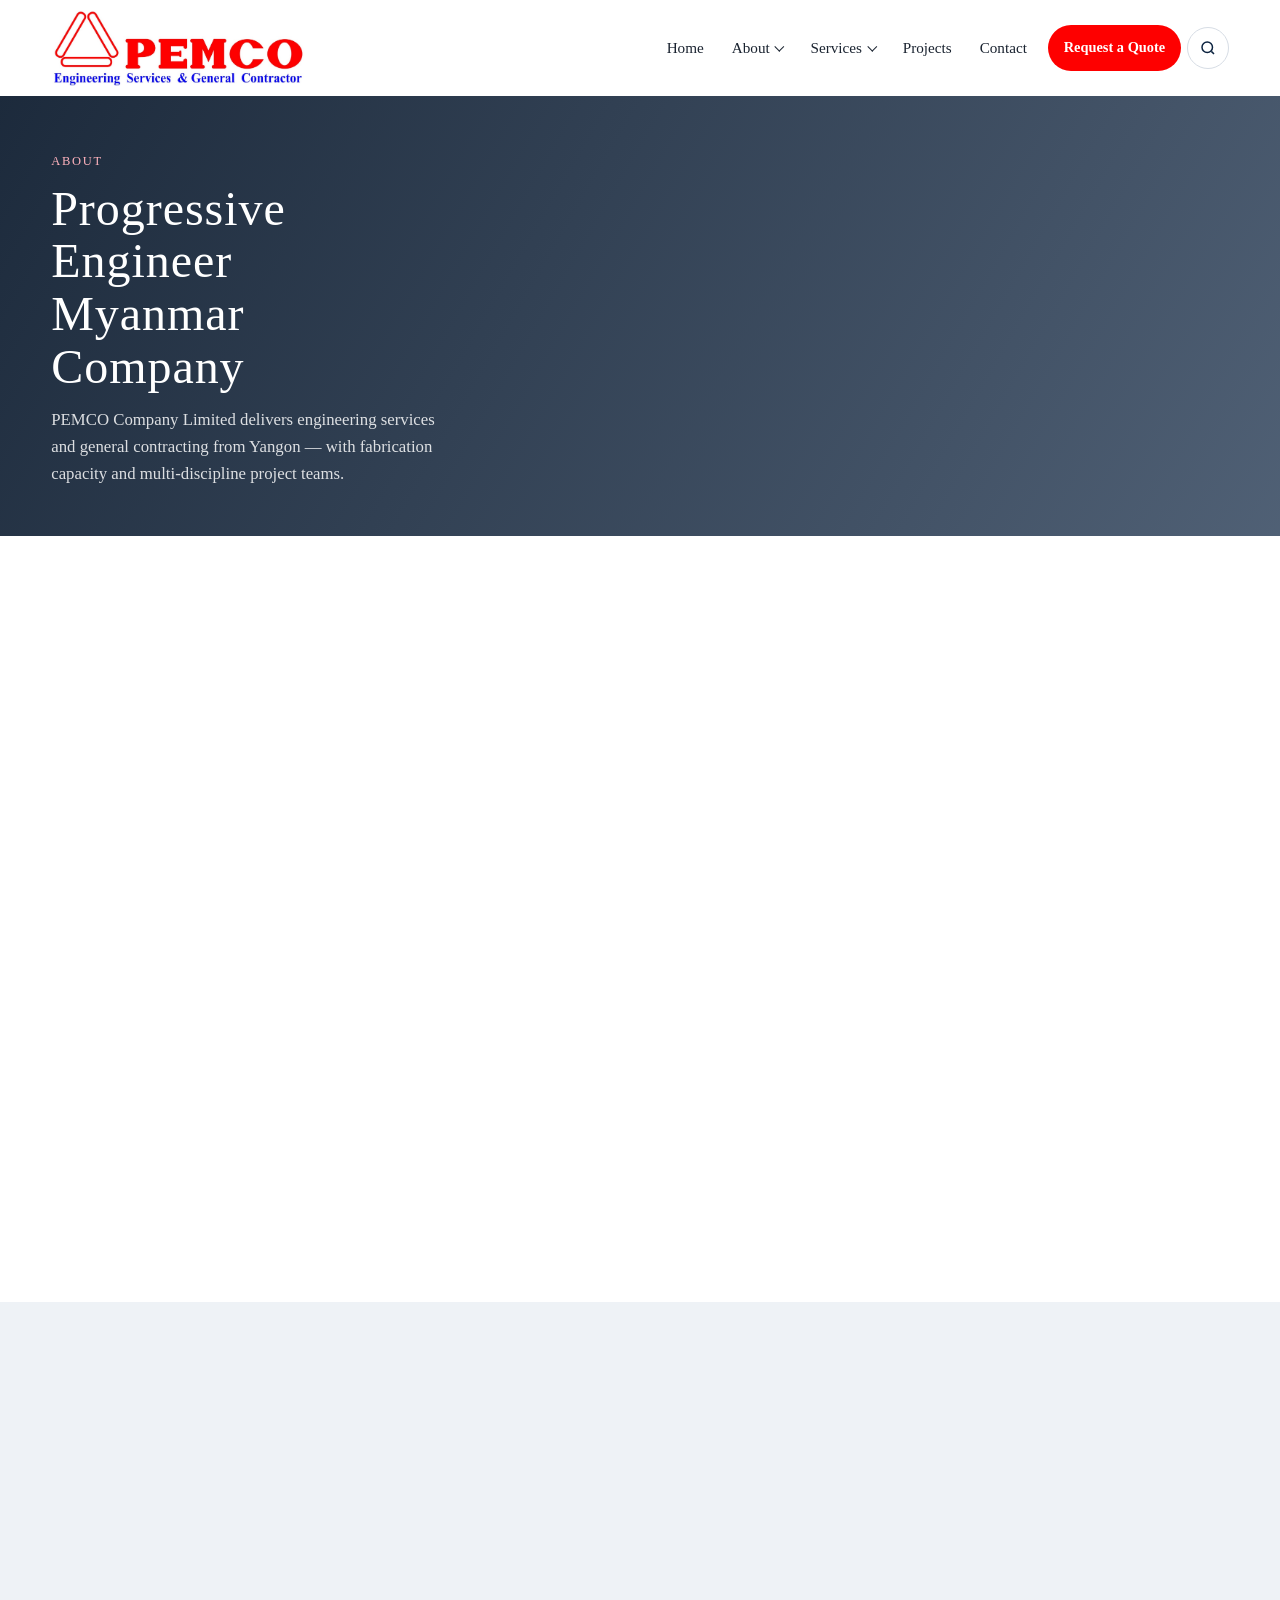
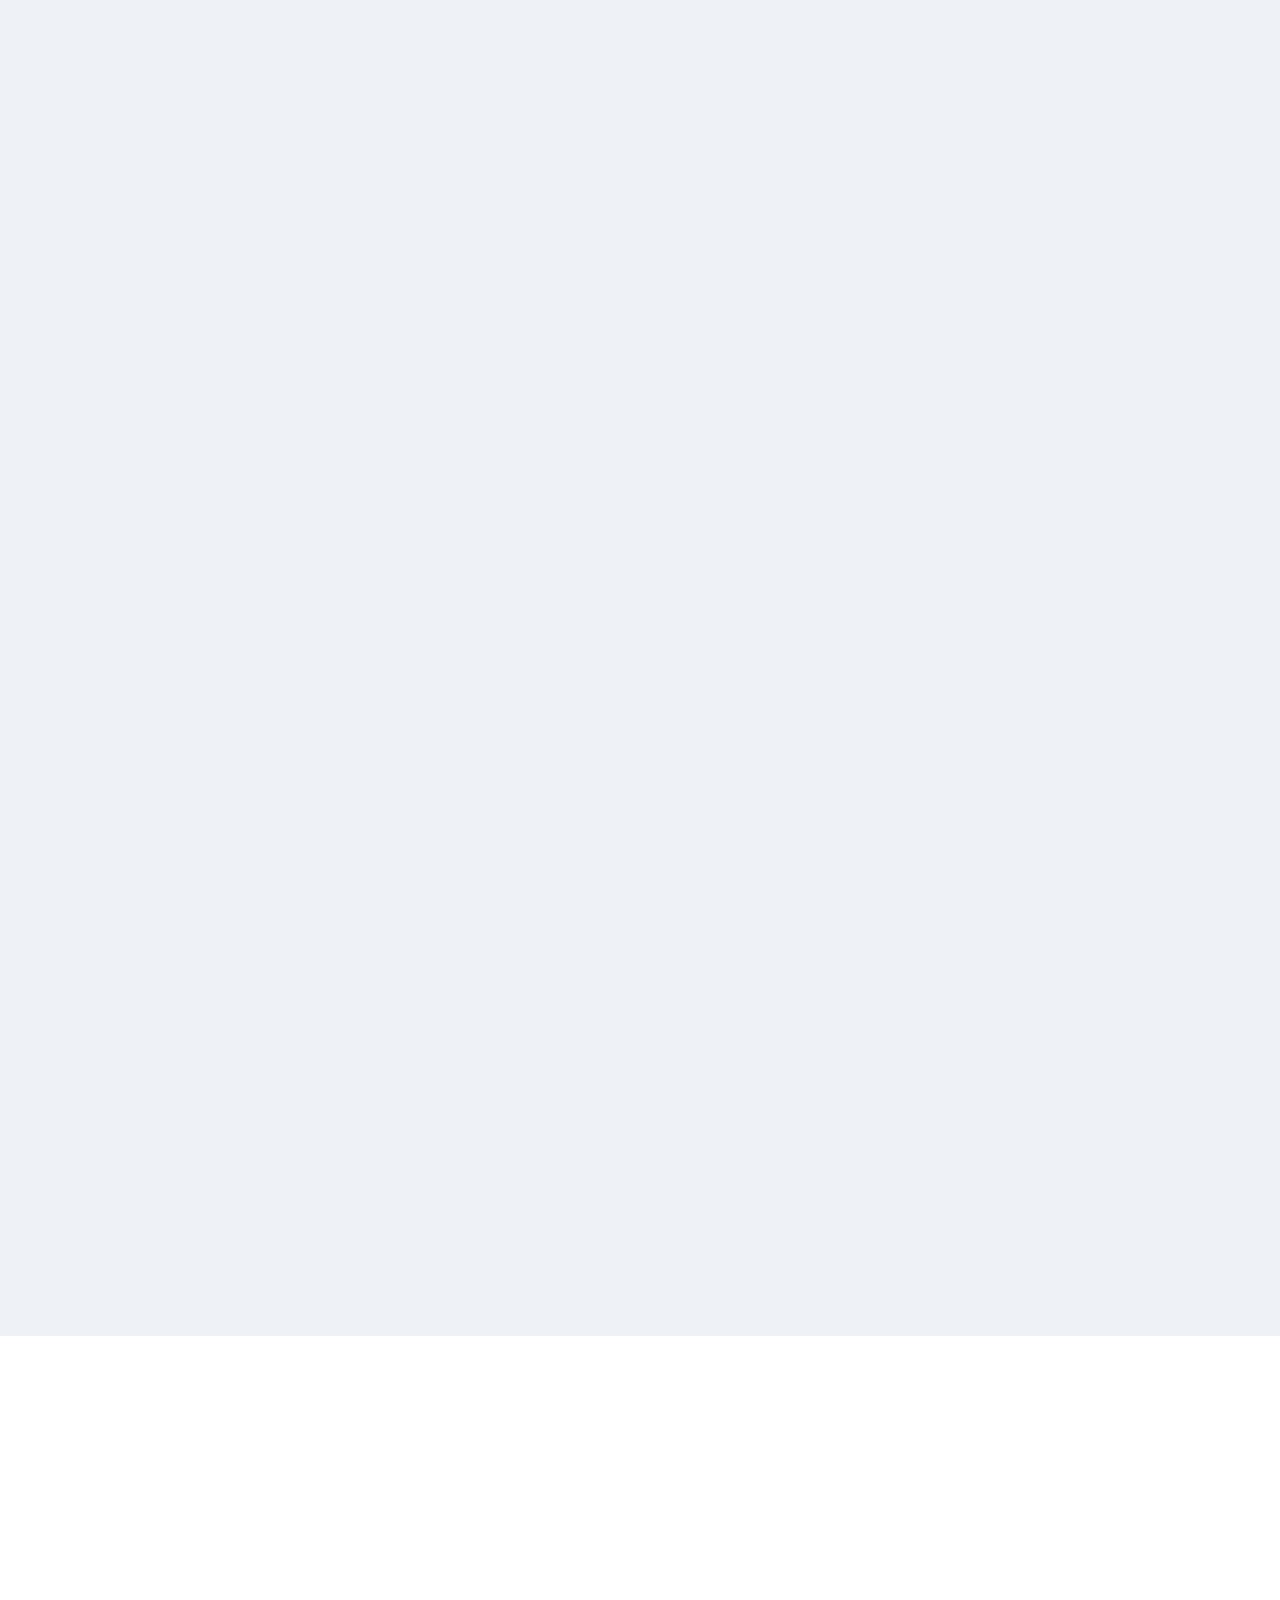
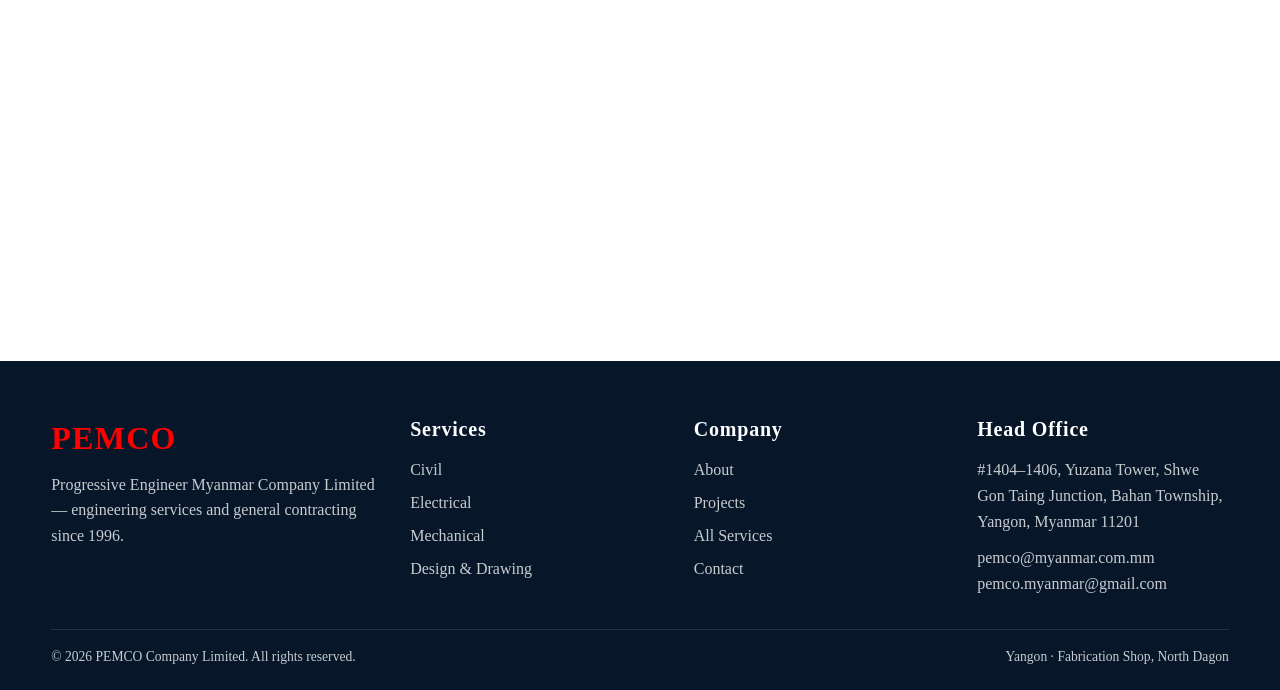
==== commit 665ed600: "Switch typography to Georgia with lighter weights. Use regular weight by default and reserve heavier" ====
--- a/about.html
+++ b/about.html
@@ -5,7 +5,7 @@
 <meta name="viewport" content="width=device-width, initial-scale=1.0">
 <title>About PEMCO | Progressive Engineer Myanmar Company</title>
 <meta name="description" content="Learn about PEMCO Co., Ltd. — established 1996/1997 in Yangon with electrical, mechanical, civil, design, QS, and renovation capability.">
-<link rel="stylesheet" href="assets/css/styles.css?v=20260921a">
+<link rel="stylesheet" href="assets/css/styles.css?v=20260921b">
 </head>
 <body>
 <a class="sr-only" href="#main">Skip to content</a>
--- a/assets/css/styles.css
+++ b/assets/css/styles.css
@@ -1,12 +1,4 @@
 /* PEMCO Engineering — site styles */
-@font-face {
-  font-family: "Cooper Black";
-  font-style: normal;
-  font-weight: 400;
-  font-display: swap;
-  src: local("Cooper Black"), url("../fonts/CooperBlack.woff") format("woff");
-}
-
 :root {
   --navy: #0c2340;
   --navy-deep: #071629;
@@ -25,8 +17,8 @@
   --radius: 4px;
   --ease: cubic-bezier(.22, 1, .36, 1);
   --shadow: 0 18px 40px rgba(7, 22, 41, .14);
-  --font-display: "Cooper Black", "Cooper Bt", Georgia, serif;
-  --font-body: "Cooper Black", "Cooper Bt", Georgia, serif;
+  --font-display: Georgia, "Times New Roman", Times, serif;
+  --font-body: Georgia, "Times New Roman", Times, serif;
 }
 
 *,
@@ -147,7 +139,7 @@
 .brand-text strong {
   font-family: var(--font-display);
   font-size: 1.85rem;
-  font-weight: 700;
+  font-weight: 400;
   letter-spacing: .04em;
   color: var(--red);
 }
@@ -155,7 +147,7 @@
 .brand-text span {
   font-size: .68rem;
   color: var(--navy);
-  font-weight: 600;
+  font-weight: 400;
   letter-spacing: .02em;
 }
 
@@ -185,7 +177,7 @@
   background: none;
   color: var(--ink);
   font-size: .95rem;
-  font-weight: 500;
+  font-weight: 400;
   cursor: pointer;
   transition: color .2s ease;
 }
@@ -532,7 +524,7 @@
 .hero-brand {
   font-family: var(--font-display);
   font-size: clamp(3rem, 8vw, 5.4rem);
-  font-weight: 700;
+  font-weight: 400;
   letter-spacing: .04em;
   color: var(--white);
   line-height: .95;
@@ -546,13 +538,13 @@
   font-size: .34em;
   letter-spacing: .18em;
   margin-top: .55rem;
-  font-weight: 500;
+  font-weight: 400;
 }
 
 .hero h1 {
   font-family: var(--font-display);
   font-size: clamp(1.8rem, 4.2vw, 2.7rem);
-  font-weight: 600;
+  font-weight: 400;
   letter-spacing: .02em;
   line-height: 1.15;
   max-width: 14ch;
@@ -631,7 +623,7 @@
 .eyebrow {
   display: inline-block;
   font-size: .78rem;
-  font-weight: 700;
+  font-weight: 400;
   letter-spacing: .14em;
   text-transform: uppercase;
   color: var(--red);
@@ -646,7 +638,7 @@
   line-height: 1.1;
   letter-spacing: .02em;
   color: var(--navy);
-  font-weight: 700;
+  font-weight: 400;
 }
 
 .section-head p,
@@ -828,7 +820,7 @@
   color: var(--navy);
   background: var(--fog);
   font-size: .9rem;
-  font-weight: 600;
+  font-weight: 400;
   line-height: 1.3;
   min-height: 2.8rem;
   display: flex;
@@ -855,7 +847,7 @@
   bottom: 0;
   padding: 1.6rem .95rem .85rem;
   font-size: .92rem;
-  font-weight: 500;
+  font-weight: 400;
   letter-spacing: .01em;
   color: #fff;
   background: linear-gradient(180deg, transparent 0%, rgba(7, 22, 41, .82) 100%);
@@ -1003,7 +995,7 @@
 
 .service-card .link {
   color: var(--red);
-  font-weight: 600;
+  font-weight: 400;
   font-size: .9rem;
 }
 
@@ -1058,7 +1050,7 @@
   border: 1px solid rgba(255, 255, 255, .18);
   color: var(--white);
   font-size: .78rem;
-  font-weight: 600;
+  font-weight: 400;
   letter-spacing: .02em;
   transition: background .25s ease, border-color .25s ease, transform .25s ease;
 }
@@ -1115,7 +1107,7 @@
 .project-tile-more-label {
   font-family: var(--font-display);
   font-size: clamp(1.8rem, 3vw, 2.4rem);
-  font-weight: 700;
+  font-weight: 400;
   letter-spacing: .08em;
 }
 
@@ -1280,7 +1272,7 @@
 
 .project-modal-counter {
   font-size: .84rem;
-  font-weight: 600;
+  font-weight: 400;
   color: rgba(255, 255, 255, .85);
   background: rgba(255, 255, 255, .1);
   padding: .3rem .75rem;
@@ -1481,7 +1473,7 @@
 
 .clients-section .section-head h2 {
   font-size: clamp(1.35rem, 2.4vw, 1.7rem);
-  font-weight: 600;
+  font-weight: 400;
   letter-spacing: .08em;
   text-transform: uppercase;
 }
@@ -1779,7 +1771,7 @@
 .leader-card h3 {
   font-family: var(--font-display);
   font-size: 1.35rem;
-  font-weight: 600;
+  font-weight: 400;
   letter-spacing: .01em;
   color: var(--navy);
   line-height: 1.15;
@@ -1841,7 +1833,7 @@
   display: grid;
   gap: .35rem;
   font-size: .9rem;
-  font-weight: 600;
+  font-weight: 400;
   color: var(--navy);
 }
 
@@ -1881,7 +1873,7 @@
 .form-status {
   margin-top: .35rem;
   font-size: .92rem;
-  font-weight: 500;
+  font-weight: 400;
 }
 
 .form-status.is-success {
